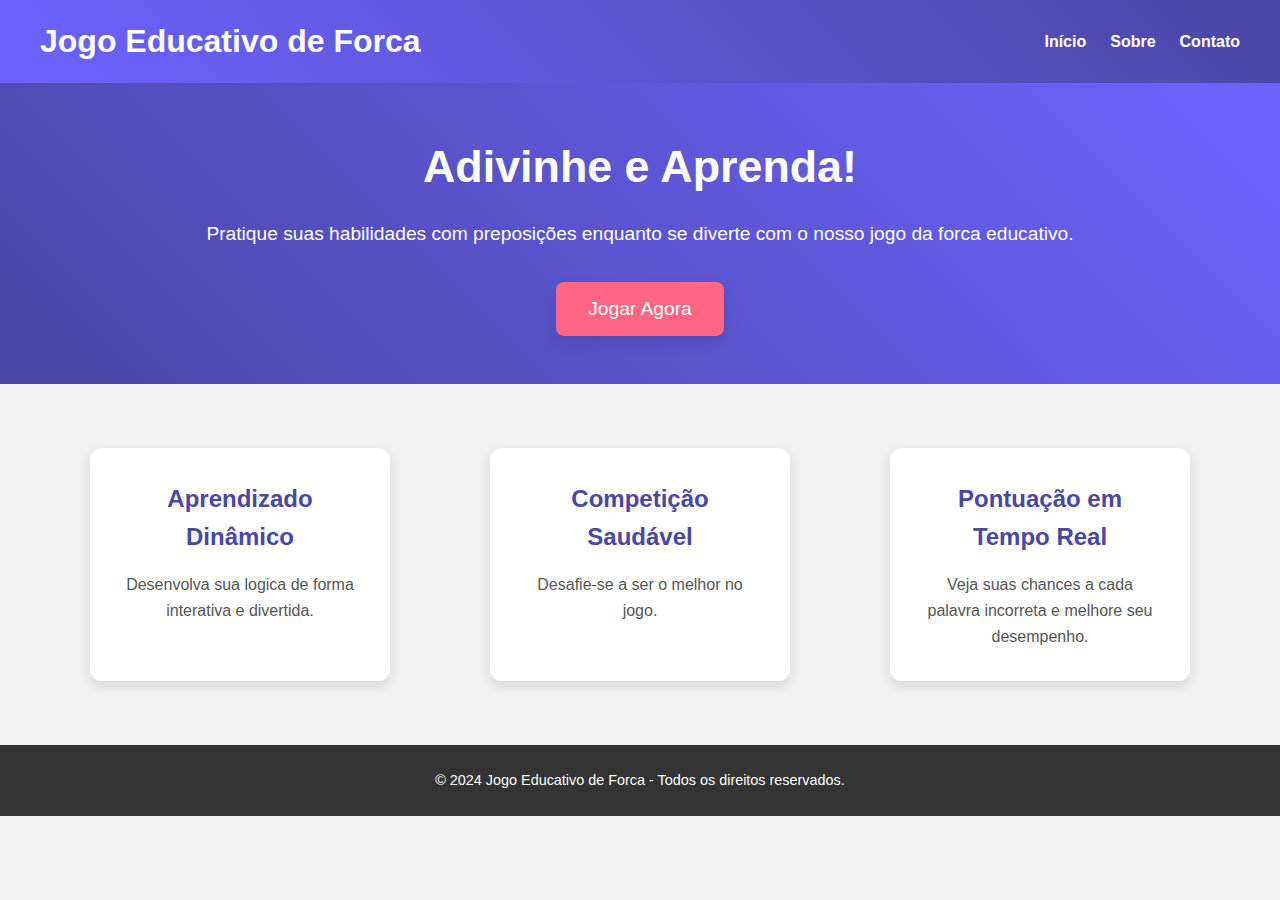
==== index.html @ 05665db3 "chore(setup): create project" ====
<!DOCTYPE html>
<html lang="pt-br">
<head>
  <meta charset="UTF-8">
  <meta name="viewport" content="width=device-width, initial-scale=1.0">
  <title>Jogo Educativo de Forca</title>
  <link rel="stylesheet" href="./src/css/global.css">
  <link rel="stylesheet" href="./src/css/index.css">

  <script src="./src/js/index.js" defer></script>
</head>
<body>
  <header>
    <nav>
      <h1>Jogo Educativo de Forca</h1>
      <ul class="nav-links">
        <li><a href="#">Início</a></li>
        <li><a href="#">Sobre</a></li>
        <li><a href="#">Contato</a></li>
      </ul>
    </nav>
  </header>

  <section class="hero">
    <div class="hero-content">
      <h2>Adivinhe e Aprenda!</h2>
      <p>Pratique suas habilidades com preposições enquanto se diverte com o nosso jogo da forca educativo.</p>
      <button id="start-game">Jogar Agora</button>
    </div>
  </section>

  <section class="features">
    <div class="feature-card">
      <h3>Aprendizado Dinâmico</h3>
      <p>Desenvolva sua logica de forma interativa e divertida.</p>
    </div>
    <div class="feature-card">
      <h3>Competição Saudável</h3>
      <p>Desafie-se a ser o melhor no jogo.</p>
    </div>
    <div class="feature-card">
      <h3>Pontuação em Tempo Real</h3>
      <p>Veja suas chances a cada palavra incorreta e melhore seu desempenho.</p>
    </div>
  </section>

  <footer>
    <p>© 2024 Jogo Educativo de Forca - Todos os direitos reservados.</p>
  </footer>
</body>
</html>
---- src/css/global.css ----
*{
    margin: 0;
    padding: 0;
    box-sizing: border-box;
}
---- src/css/index.css ----
@keyframes fadeInSlide {
    0% {
        opacity: 0;
        transform: translateY(50px);
    }
    100% {
        opacity: 1;
        transform: translateY(0);
    }
}

body {
    font-family: 'Arial', sans-serif;
    background-color: #f0f0f0;
    color: #333;
    line-height: 1.6;
}

header {
    background: linear-gradient(45deg, #6c63ff, #4a47a3);
    padding: 1rem;
    text-align: center;
    color: white;
    position: sticky;
    top: 0;
    z-index: 1000;
}

header nav {
    display: flex;
    justify-content: space-between;
    align-items: center;
    max-width: 1200px;
    margin: 0 auto;
}

.nav-links {
    list-style: none;
    display: flex;
    gap: 1.5rem;
}

.nav-links a {
    text-decoration: none;
    color: white;
    font-weight: bold;
    transition: color 0.3s ease;
}

.nav-links a:hover {
    color: #ff6584;
}

.hero {
    background: linear-gradient(45deg, #4a47a3, #6c63ff);
    color: white;
    text-align: center;
    padding: 3rem 1.5rem;
    display: flex;
    flex-direction: column;
    justify-content: center;
    align-items: center;
}

.hero-content h2 {
    font-size: 2.8rem;
    margin-bottom: 1rem;
    animation: fadeInSlide 1s ease-out forwards;
}

.hero-content p {
    margin-bottom: 2rem;
    font-size: 1.2rem;
}

.hero-content button {
    padding: 1rem 2rem;
    background-color: #ff6584;
    border: none;
    color: white;
    font-size: 1.2rem;
    cursor: pointer;
    border-radius: 8px;
    box-shadow: 0 8px 15px rgba(0, 0, 0, 0.1);
    transition: transform 0.3s ease, box-shadow 0.3s ease;
}

.hero-content button:hover {
    transform: scale(1.1);
    box-shadow: 0 12px 20px rgba(0, 0, 0, 0.15);
}

.features {
    display: flex;
    justify-content: space-around;
    flex-wrap: wrap;
    margin: 3rem auto;
    max-width: 1200px;
}

.feature-card {
    background-color: white;
    padding: 2rem;
    margin: 1rem;
    border-radius: 12px;
    box-shadow: 0 4px 12px rgba(0, 0, 0, 0.1);
    text-align: center;
    transition: transform 0.3s ease, box-shadow 0.3s ease;
    flex: 1;
    max-width: 300px;
}

.feature-card h3 {
    margin-bottom: 1rem;
    color: #4a47a3;
    font-size: 1.5rem;
}

.feature-card p {
    font-size: 1rem;
    color: #555;
}

.feature-card:hover {
    transform: translateY(-10px);
    box-shadow: 0 12px 20px rgba(0, 0, 0, 0.15);
}

footer {
    background-color: #333;
    color: white;
    padding: 1.5rem 0;
    text-align: center;
    margin-top: 3rem;
}

footer p {
    margin: 0;
    font-size: 0.9rem;
}
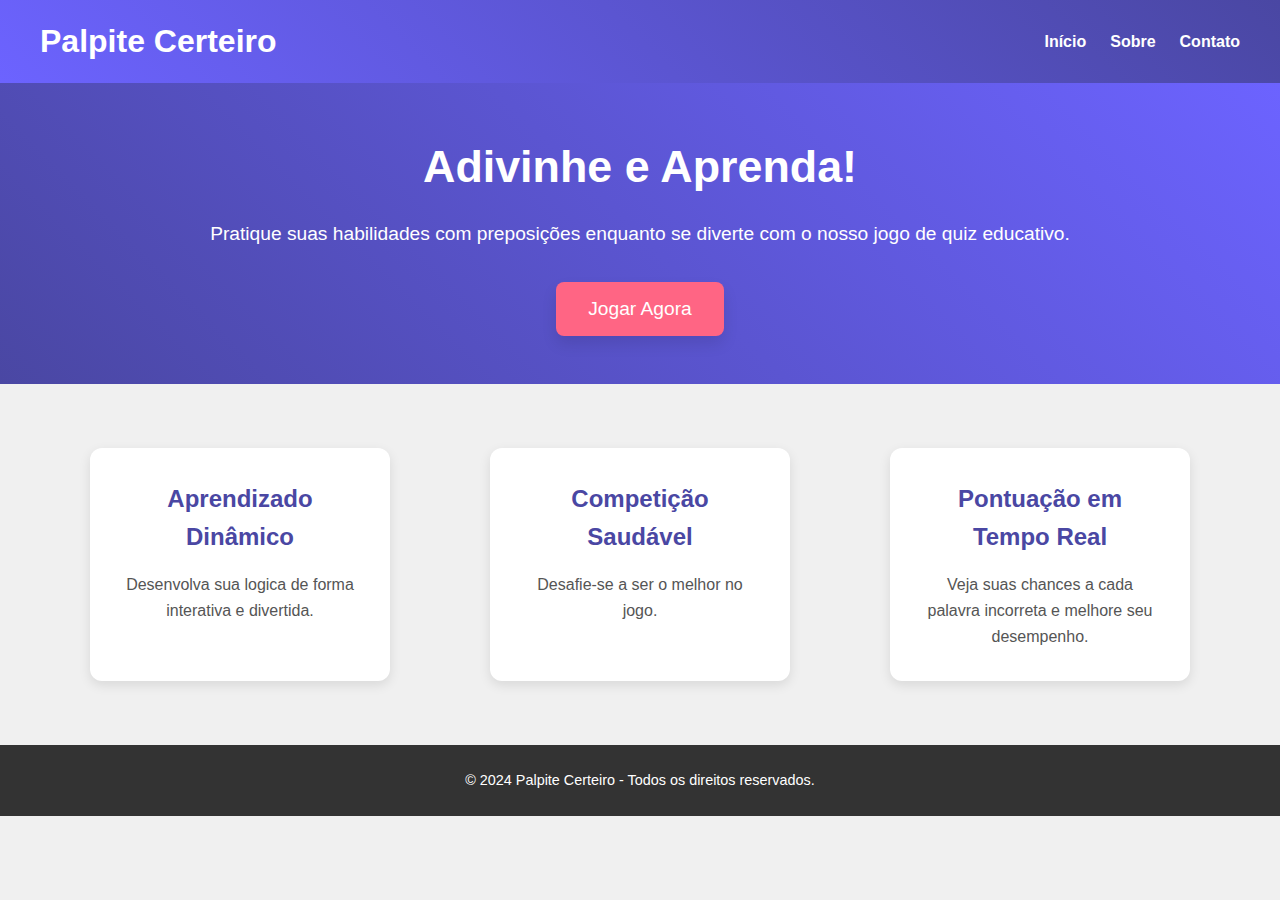
==== commit 4cca0119: "refactor: index" ====
--- a/index.html
+++ b/index.html
@@ -3,7 +3,7 @@
 <head>
   <meta charset="UTF-8">
   <meta name="viewport" content="width=device-width, initial-scale=1.0">
-  <title>Jogo Educativo de Forca</title>
+  <title>Palpite Certeiro</title>
   <link rel="stylesheet" href="./src/css/global.css">
   <link rel="stylesheet" href="./src/css/index.css">
 
@@ -12,9 +12,9 @@
 <body>
   <header>
     <nav>
-      <h1>Jogo Educativo de Forca</h1>
+      <h1>Palpite Certeiro</h1>
       <ul class="nav-links">
-        <li><a href="#">Início</a></li>
+        <li><a href="./index.html">Início</a></li>
         <li><a href="#">Sobre</a></li>
         <li><a href="#">Contato</a></li>
       </ul>
@@ -24,7 +24,7 @@
   <section class="hero">
     <div class="hero-content">
       <h2>Adivinhe e Aprenda!</h2>
-      <p>Pratique suas habilidades com preposições enquanto se diverte com o nosso jogo da forca educativo.</p>
+      <p>Pratique suas habilidades com preposições enquanto se diverte com o nosso jogo de quiz educativo.</p>
       <button id="start-game">Jogar Agora</button>
     </div>
   </section>
@@ -45,7 +45,7 @@
   </section>
 
   <footer>
-    <p>© 2024 Jogo Educativo de Forca - Todos os direitos reservados.</p>
+    <p>© 2024 Palpite Certeiro - Todos os direitos reservados.</p>
   </footer>
 </body>
 </html>
